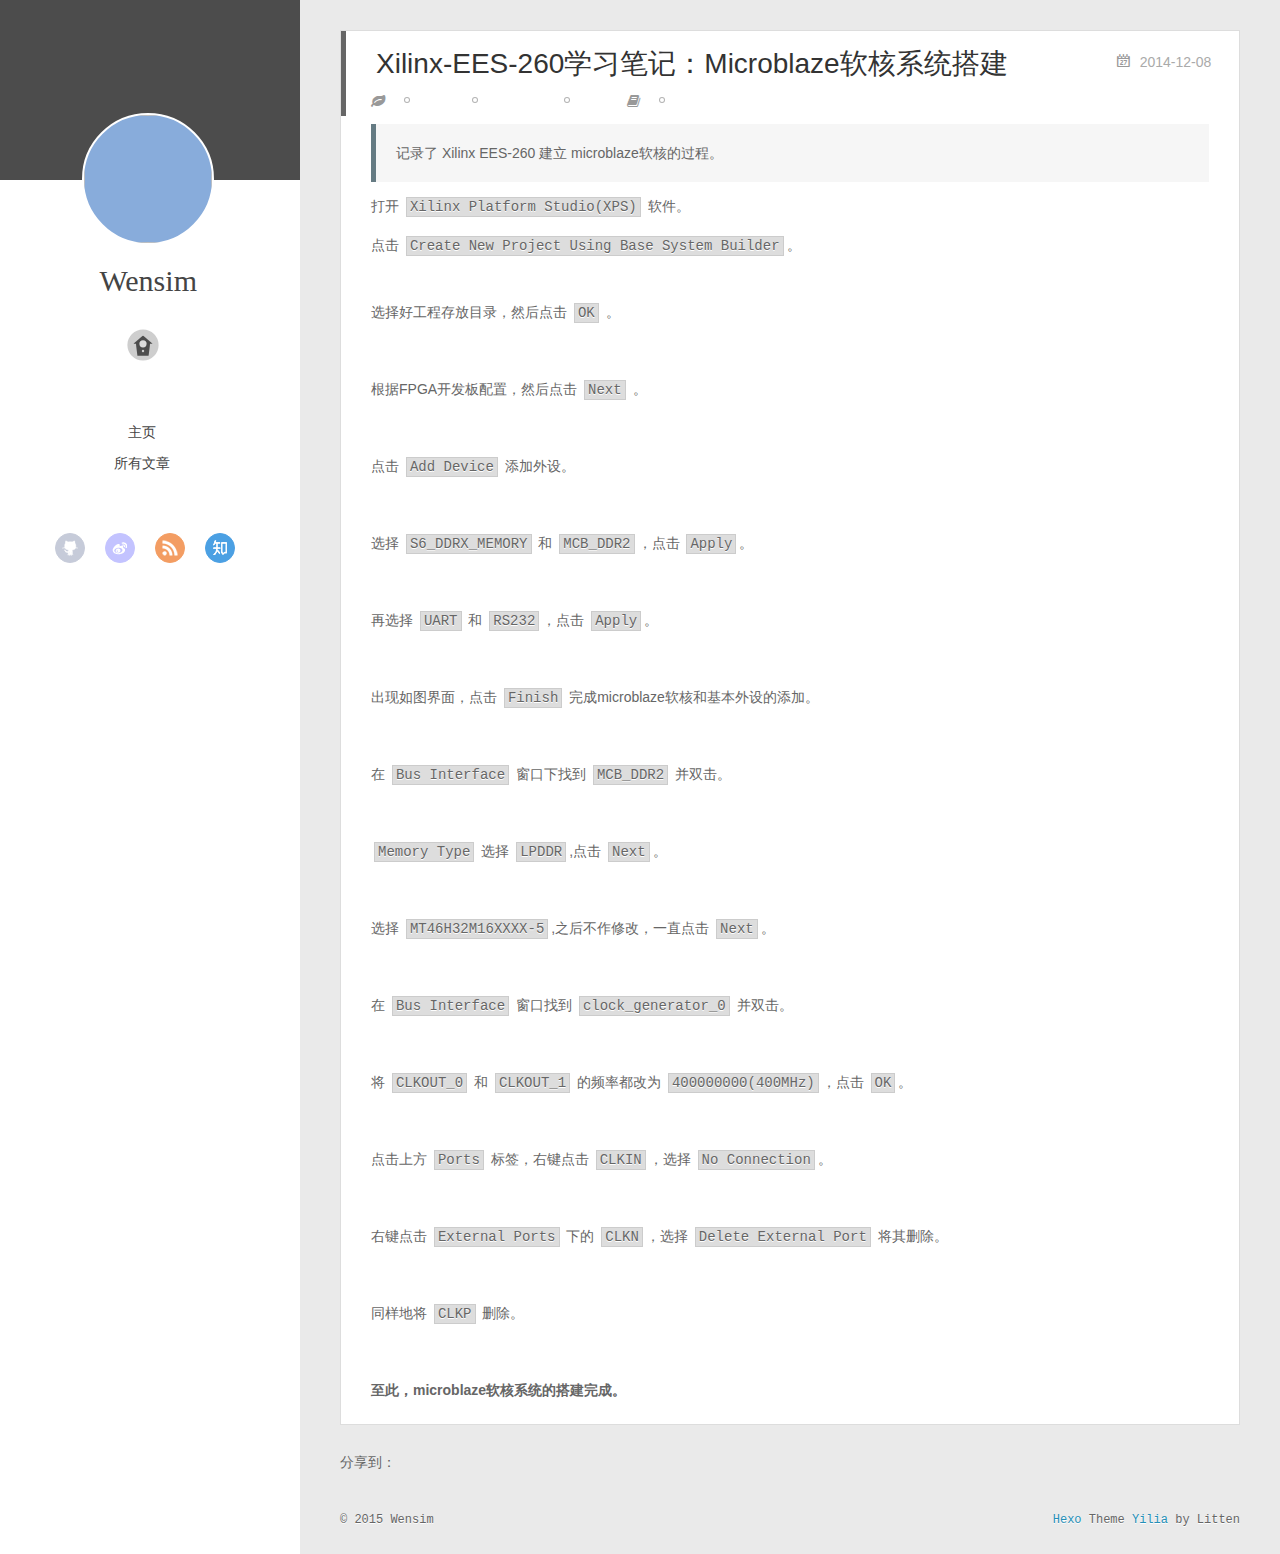
==== 2014/12/08/Xilinx-EES-260：Microblaze软核系统搭建/index.html @ bd40a98d "Site updated: 2015-03-11 18:01:20" ====
<!DOCTYPE html>
<html>
<head>
  <meta charset="utf-8">
  
  <title>Xilinx-EES-260学习笔记：Microblaze软核系统搭建 | Wensim&#39;s Blog</title>
  <meta name="viewport" content="width=device-width, initial-scale=1, maximum-scale=1">
  <meta name="description" content="记录了 Xilinx EES-260 建立 microblaze软核的过程。

打开 Xilinx Platform Studio(XPS) 软件。
点击 Create New Project Using Base System Builder。">
<meta property="og:type" content="article">
<meta property="og:title" content="Xilinx-EES-260学习笔记：Microblaze软核系统搭建">
<meta property="og:url" content="http://yoursite.com/2014/12/08/Xilinx-EES-260：Microblaze软核系统搭建/index.html">
<meta property="og:site_name" content="Wensim's Blog">
<meta property="og:description" content="记录了 Xilinx EES-260 建立 microblaze软核的过程。

打开 Xilinx Platform Studio(XPS) 软件。
点击 Create New Project Using Base System Builder。">
<meta property="og:image" content="http://wensim.qiniudn.com/microblaze_setup_1.png">
<meta property="og:image" content="http://wensim.qiniudn.com/microblaze_setup_2.png">
<meta property="og:image" content="http://wensim.qiniudn.com/microblaze_setup_3.png">
<meta property="og:image" content="http://wensim.qiniudn.com/microblaze_setup_4.png">
<meta property="og:image" content="http://wensim.qiniudn.com/microblaze_setup_5.png">
<meta property="og:image" content="http://wensim.qiniudn.com/microblaze_setup_6.png">
<meta property="og:image" content="http://wensim.qiniudn.com/microblaze_setup_7.png">
<meta property="og:image" content="http://wensim.qiniudn.com/microblaze_setup_8.png">
<meta property="og:image" content="http://wensim.qiniudn.com/microblaze_setup_9.png">
<meta property="og:image" content="http://wensim.qiniudn.com/microblaze_setup_10.png">
<meta property="og:image" content="http://wensim.qiniudn.com/microblaze_setup_11.png">
<meta property="og:image" content="http://wensim.qiniudn.com/microblaze_setup_12.png">
<meta property="og:image" content="http://wensim.qiniudn.com/microblaze_setup_13.png">
<meta property="og:image" content="http://wensim.qiniudn.com/microblaze_setup_14.png">
<meta property="og:image" content="http://wensim.qiniudn.com/microblaze_setup_15.png">
<meta name="twitter:card" content="summary">
<meta name="twitter:title" content="Xilinx-EES-260学习笔记：Microblaze软核系统搭建">
<meta name="twitter:description" content="记录了 Xilinx EES-260 建立 microblaze软核的过程。

打开 Xilinx Platform Studio(XPS) 软件。
点击 Create New Project Using Base System Builder。">
  
    <link rel="alternative" href="/atom.xml" title="Wensim&#39;s Blog" type="application/atom+xml">
  
  
    <link rel="icon" href="/favicon.png">
  
  <link rel="stylesheet" href="/css/style.css" type="text/css">
  <script src="http://libs.baidu.com/jquery/1.9.0/jquery.js"></script>
</head>
<body>
  <div id="container">
    <div class="left-col">
    <div class="overlay"></div>
<div class="intrude-less">
	<header id="header" class="inner">
		<a href="/" class="profilepic">
			<img src="http://wensim.qiniudn.com/myavatar.jpg">
		</a>

		<hgroup>
		  <h1 class="header-author"><a href="/">Wensim</a></h1>
		</hgroup>

		

		
			<div class="switch-btn">
				<div class="icon">
					<div class="icon-ctn">
						<div class="icon-wrap icon-house" data-idx="0">
							<div class="birdhouse"></div>
							<div class="birdhouse_holes"></div>
						</div>
						<div class="icon-wrap icon-ribbon hide" data-idx="1">
							<div class="ribbon"></div>
						</div>
						
						<div class="icon-wrap icon-link hide" data-idx="2">
							<div class="loopback_l"></div>
							<div class="loopback_r"></div>
						</div>
						
						
						<div class="icon-wrap icon-me hide" data-idx="3">
							<div class="user"></div>
							<div class="shoulder"></div>
						</div>
						
					</div>
					
				</div>
				<div class="tips-box hide">
					<div class="tips-arrow"></div>
					<ul class="tips-inner">
						<li>菜单</li>
						<li>标签</li>
						
						<li>友情链接</li>
						
						
						<li>关于我</li>
						
					</ul>
				</div>
			</div>
		

		<div class="switch-area">
			<div class="switch-wrap">
				<section class="switch-part switch-part1">
					<nav class="header-menu">
						<ul>
						
							<li><a href="/">主页</a></li>
				        
							<li><a href="/archives">所有文章</a></li>
				        
						</ul>
					</nav>
					<nav class="header-nav">
						<div class="social">
							
								<a class="github" target="_blank" href="/#" title="github">github</a>
					        
								<a class="weibo" target="_blank" href="/#" title="weibo">weibo</a>
					        
								<a class="rss" target="_blank" href="/#" title="rss">rss</a>
					        
								<a class="zhihu" target="_blank" href="/#" title="zhihu">zhihu</a>
					        
						</div>
					</nav>
				</section>
				
				
				<section class="switch-part switch-part2">
					<div class="widget tagcloud" id="js-tagcloud">
						<a href="/tags/Xilinx/" style="font-size: NaNpx;">Xilinx</a><a href="/tags/microblaze/" style="font-size: NaNpx;">microblaze</a><a href="/tags/软核/" style="font-size: NaNpx;">软核</a>
					</div>
				</section>
				
				
				
				<section class="switch-part switch-part3">
					<div id="js-friends">
					
			          <a target="_blank" class="main-nav-link switch-friends-link" href="http://localhost:4000/">奥巴马的博客</a>
			        
			          <a target="_blank" class="main-nav-link switch-friends-link" href="http://localhost:4000/">卡卡的美丽传说</a>
			        
			          <a target="_blank" class="main-nav-link switch-friends-link" href="http://localhost:4000/">本泽马的博客</a>
			        
			          <a target="_blank" class="main-nav-link switch-friends-link" href="http://localhost:4000/">吉格斯的博客</a>
			        
			          <a target="_blank" class="main-nav-link switch-friends-link" href="http://localhost:4000/">习大大大不同</a>
			        
			          <a target="_blank" class="main-nav-link switch-friends-link" href="http://localhost:4000/">托蒂的博客</a>
			        
			        </div>
				</section>
				

				
				
				<section class="switch-part switch-part4">
				
					<div id="js-aboutme">我是谁，我从哪里来，我到哪里去？我就是我，是颜色不一样的吃货…</div>
				</section>
				
			</div>
		</div>
	</header>				
</div>
    </div>
    <div class="mid-col">
      <nav id="mobile-nav">
  	<div class="overlay">
  		<div class="slider-trigger"></div>
  		<h1 class="header-author js-mobile-header hide">Wensim</h1>
  	</div>
	<div class="intrude-less">
		<header id="header" class="inner">
			<div class="profilepic">
				<img src="http://wensim.qiniudn.com/myavatar.jpg">
				<hgroup>
				  <h1 class="header-author">Wensim</h1>
				</hgroup>
			</div>
			
			<nav class="header-menu">
				<ul>
				
					<li><a href="/">主页</a></li>
		        
					<li><a href="/archives">所有文章</a></li>
		        
		        <div class="clearfix"></div>
				</ul>
			</nav>
			<nav class="header-nav">
				<div class="social">
					
						<a class="github" target="_blank" href="/#" title="github">github</a>
			        
						<a class="weibo" target="_blank" href="/#" title="weibo">weibo</a>
			        
						<a class="rss" target="_blank" href="/#" title="rss">rss</a>
			        
						<a class="zhihu" target="_blank" href="/#" title="zhihu">zhihu</a>
			        
				</div>
			</nav>
		</header>				
	</div>
</nav>
      <div class="body-wrap"><article id="post-Xilinx-EES-260：Microblaze软核系统搭建" class="article article-type-post" itemscope itemprop="blogPost">
  
    <div class="article-meta">
      <a href="/2014/12/08/Xilinx-EES-260：Microblaze软核系统搭建/" class="article-date">
  	<time datetime="2014-12-08T10:17:49.000Z" itemprop="datePublished">2014-12-08</time>
</a>
    </div>
  
  <div class="article-inner">
    
      <input type="hidden" class="isFancy" />
    
    
      <header class="article-header">
        
  
    <h1 class="article-title" itemprop="name">
      Xilinx-EES-260学习笔记：Microblaze软核系统搭建
    </h1>
  

      </header>
      
      <div class="article-info">
        
	<div class="article-tag tagcloud">
		<ul class="article-tag-list"><li class="article-tag-list-item"><a class="article-tag-list-link" href="/tags/Xilinx/">Xilinx</a></li><li class="article-tag-list-item"><a class="article-tag-list-link" href="/tags/microblaze/">microblaze</a></li><li class="article-tag-list-item"><a class="article-tag-list-link" href="/tags/软核/">软核</a></li></ul>
	</div>

        
	<div class="article-category tagcloud">
	<a class="article-category-link" href="/categories/FPGA/">FPGA</a>
	</div>


        <div class="clearfix"></div>
      </div>
      
    
    <div class="article-entry" itemprop="articleBody">
      
        <blockquote>
<p>记录了 Xilinx EES-260 建立 microblaze软核的过程。</p>
</blockquote>
<p>打开 <code>Xilinx Platform Studio(XPS)</code> 软件。</p>
<p>点击 <code>Create New Project Using Base System Builder</code>。<a id="more"></a><br><img src="http://wensim.qiniudn.com/microblaze_setup_1.png" alt=""></p>
<p>选择好工程存放目录，然后点击 <code>OK</code> 。</p>
<p><img src="http://wensim.qiniudn.com/microblaze_setup_2.png" alt=""></p>
<p>根据FPGA开发板配置，然后点击 <code>Next</code> 。</p>
<p><img src="http://wensim.qiniudn.com/microblaze_setup_3.png" alt=""></p>
<p>点击 <code>Add Device</code> 添加外设。</p>
<p><img src="http://wensim.qiniudn.com/microblaze_setup_4.png" alt=""></p>
<p>选择 <code>S6_DDRX_MEMORY</code> 和 <code>MCB_DDR2</code>，点击 <code>Apply</code>。</p>
<p><img src="http://wensim.qiniudn.com/microblaze_setup_5.png" alt=""></p>
<p>再选择 <code>UART</code> 和 <code>RS232</code>，点击 <code>Apply</code>。</p>
<p><img src="http://wensim.qiniudn.com/microblaze_setup_6.png" alt=""></p>
<p>出现如图界面，点击 <code>Finish</code> 完成microblaze软核和基本外设的添加。</p>
<p><img src="http://wensim.qiniudn.com/microblaze_setup_7.png" alt=""></p>
<p>在 <code>Bus Interface</code> 窗口下找到 <code>MCB_DDR2</code> 并双击。</p>
<p><img src="http://wensim.qiniudn.com/microblaze_setup_8.png" alt=""></p>
<p><code>Memory Type</code> 选择 <code>LPDDR</code>,点击 <code>Next</code>。</p>
<p><img src="http://wensim.qiniudn.com/microblaze_setup_9.png" alt=""></p>
<p>选择 <code>MT46H32M16XXXX-5</code>,之后不作修改，一直点击 <code>Next</code>。</p>
<p><img src="http://wensim.qiniudn.com/microblaze_setup_10.png" alt=""></p>
<p>在 <code>Bus Interface</code> 窗口找到 <code>clock_generator_0</code> 并双击。</p>
<p><img src="http://wensim.qiniudn.com/microblaze_setup_11.png" alt=""></p>
<p>将 <code>CLKOUT_0</code> 和 <code>CLKOUT_1</code> 的频率都改为 <code>400000000(400MHz)</code>，点击 <code>OK</code>。</p>
<p><img src="http://wensim.qiniudn.com/microblaze_setup_12.png" alt=""></p>
<p>点击上方 <code>Ports</code> 标签，右键点击 <code>CLKIN</code>，选择 <code>No Connection</code>。</p>
<p><img src="http://wensim.qiniudn.com/microblaze_setup_13.png" alt=""></p>
<p>右键点击 <code>External Ports</code> 下的 <code>CLKN</code>，选择 <code>Delete External Port</code> 将其删除。</p>
<p><img src="http://wensim.qiniudn.com/microblaze_setup_14.png" alt=""></p>
<p>同样地将 <code>CLKP</code> 删除。</p>
<p><img src="http://wensim.qiniudn.com/microblaze_setup_15.png" alt=""></p>
<p><strong>至此，microblaze软核系统的搭建完成。</strong></p>

        
      
    </div>
    
  </div>
  
    
  
</article>


<div class="share">
	<!-- JiaThis Button BEGIN -->
	<div class="jiathis_style">
		<span class="jiathis_txt">分享到：</span>
		<a class="jiathis_button_tsina"></a>
		<a class="jiathis_button_cqq"></a>
		<a class="jiathis_button_douban"></a>
		<a class="jiathis_button_weixin"></a>
		<a class="jiathis_button_tumblr"></a>
		<a href="http://www.jiathis.com/share" class="jiathis jiathis_txt jtico jtico_jiathis" target="_blank"></a>
	</div>
	<script type="text/javascript" src="http://v3.jiathis.com/code/jia.js?uid=1405949716054953" charset="utf-8"></script>
	<!-- JiaThis Button END -->
</div>



<div class="duoshuo">
	<!-- 多说评论框 start -->
	<div class="ds-thread" data-thread-key="Xilinx-EES-260：Microblaze软核系统搭建" data-title="Xilinx-EES-260学习笔记：Microblaze软核系统搭建" data-url="http://yoursite.com/2014/12/08/Xilinx-EES-260：Microblaze软核系统搭建/"></div>
	<!-- 多说评论框 end -->
	<!-- 多说公共JS代码 start (一个网页只需插入一次) -->
	<script type="text/javascript">
	var duoshuoQuery = {short_name:"true"};
	(function() {
		var ds = document.createElement('script');
		ds.type = 'text/javascript';ds.async = true;
		ds.src = (document.location.protocol == 'https:' ? 'https:' : 'http:') + '//static.duoshuo.com/embed.js';
		ds.charset = 'UTF-8';
		(document.getElementsByTagName('head')[0] 
		 || document.getElementsByTagName('body')[0]).appendChild(ds);
	})();
	</script>
	<!-- 多说公共JS代码 end -->
</div>



</div>
      <footer id="footer">
  <div class="outer">
    <div id="footer-info">
    	<div class="footer-left">
    		&copy; 2015 Wensim
    	</div>
      	<div class="footer-right">
      		<a href="http://hexo.io/" target="_blank">Hexo</a>  Theme <a href="https://github.com/litten/hexo-theme-yilia" target="_blank">Yilia</a> by Litten
      	</div>
    </div>
  </div>
</footer>
    </div>
    
  <link rel="stylesheet" href="/fancybox/jquery.fancybox.css" type="text/css">
  <script src="/fancybox/jquery.fancybox.pack.js" type="text/javascript"></script>


<script src="/js/mobile.js" type="text/javascript"></script>
<script src="/js/main.js" type="text/javascript"></script>





<! -- mathjax config similar to math.stackexchange -->

<script type="text/x-mathjax-config">
MathJax.Hub.Config({
    tex2jax: {
        inlineMath: [ ['$','$'], ["\\(","\\)"]  ],
        processEscapes: true,
        skipTags: ['script', 'noscript', 'style', 'textarea', 'pre', 'code']
    }
});

MathJax.Hub.Queue(function() {
    var all = MathJax.Hub.getAllJax(), i;
    for(i=0; i < all.length; i += 1) {
        all[i].SourceElement().parentNode.className += ' has-jax';                 
    }       
});
</script>

<script type="text/javascript" src="http://cdn.mathjax.org/mathjax/latest/MathJax.js?config=TeX-AMS-MML_HTMLorMML">
</script>



  </div>
</body>
</html>
---- css/style.css ----
body {
  width: 100%;
}
body:before,
body:after {
  content: "";
  display: table;
}
body:after {
  clear: both;
}
@font-face {
  font-family: 'FontAwesome';
  src: url("fonts/fontawesome-webfont.eot");
  src: url("fonts/fontawesome-webfont.eot?#iefix") format("embedded-opentype"), url("fonts/fontawesome-webfont.woff") format("woff"), url("fonts/fontawesome-webfont.ttf") format("truetype"), url("fonts/fontawesome-webfont.svgz#FontAwesomeRegular") format("svg"), url("fonts/fontawesome-webfont.svg#FontAwesomeRegular") format("svg");
  font-weight: normal;
  font-style: normal;
}
html,
body,
div,
span,
applet,
object,
iframe,
h1,
h2,
h3,
h4,
h5,
h6,
p,
blockquote,
pre,
a,
abbr,
acronym,
address,
big,
cite,
code,
del,
dfn,
em,
img,
ins,
kbd,
q,
s,
samp,
small,
strike,
strong,
sub,
sup,
tt,
var,
dl,
dt,
dd,
ol,
ul,
li,
fieldset,
form,
label,
legend,
table,
caption,
tbody,
tfoot,
thead,
tr,
th,
td {
  margin: 0;
  padding: 0;
  border: 0;
  outline: 0;
  font-weight: inherit;
  font-style: inherit;
  font-family: inherit;
  font-size: 100%;
  vertical-align: baseline;
}
body {
  line-height: 1;
  color: #000;
  background: #fff;
}
ol,
ul {
  list-style: none;
}
table {
  border-collapse: separate;
  border-spacing: 0;
  vertical-align: middle;
}
caption,
th,
td {
  text-align: left;
  font-weight: normal;
  vertical-align: middle;
}
a img {
  border: none;
}
ol {
  list-style: decimal;
  padding-left: 20px;
}
ul {
  list-style: none;
}
input,
button {
  margin: 0;
  padding: 0;
}
input::-moz-focus-inner,
button::-moz-focus-inner {
  border: 0;
  padding: 0;
}
@font-face {
  font-family: FontAwesome;
  font-style: normal;
  font-weight: normal;
  src: url("fonts/fontawesome-webfont.eot?v=#4.0.3");
  src: url("fonts/fontawesome-webfont.eot?#iefix&v=#4.0.3") format("embedded-opentype"), url("fonts/fontawesome-webfont.woff?v=#4.0.3") format("woff"), url("fonts/fontawesome-webfont.ttf?v=#4.0.3") format("truetype"), url("fonts/fontawesome-webfont.svg#fontawesomeregular?v=#4.0.3") format("svg");
}
html,
body,
#container {
  height: 100%;
}
body {
  font-family: "HelveticaNeue-Light", "Helvetica Neue Light", "Helvetica Neue", Helvetica, Arial, sans-serif;
  font-weight: 300;
  font-size: 14px;
  background: #fff;
  color: #666;
}
h1,
h2,
h3 {
  display: block;
}
h1 {
  font-size: 1.5em;
}
h2 {
  font-size: 1.3em;
}
h3 {
  font-size: 1.1em;
}
h4,
h5,
h6 {
  font-size: 1em;
}
a {
  text-decoration: none;
  outline-width: 0;
  color: #258fb8;
  outline: none;
}
.alignleft {
  float: left;
}
.alignright {
  float: right;
}
.clearfix {
  *zoom: 1;
}
.clearfix:after {
  content: "";
  display: table;
  clear: both;
}
.inner {
  width: 1000px;
  margin: 0 auto;
}
.hide {
  display: none;
}
@media screen and (max-width: 1040px) {
  .inner {
    width: 100%;
  }
}
#container {
  position: relative;
  min-height: 100%;
}
#container #mobile-nav {
  display: none;
}
#container #mobile-nav .overlay {
  height: 110px;
  position: absolute;
  width: 100%;
  background: #4d4d4d;
}
#container #mobile-nav .overlay.fixed {
  position: fixed;
  height: 42px;
  z-index: 99;
}
#container #mobile-nav #header {
  padding: 10px 0 0 0;
}
#container #mobile-nav #header .profilepic {
  display: block;
  position: relative;
  z-index: 100;
}
#container #mobile-nav #header .header-menu {
  height: auto;
  margin: 10px;
}
#container #mobile-nav #header .header-menu ul {
  text-align: center;
  cursor: default;
}
#container #mobile-nav #header .header-menu li {
  display: inline-block;
  margin: 3px;
}
#container .left-col {
  background: #fff;
  width: 300px;
  position: fixed;
  opacity: 1;
  -webkit-transition: all 0.2s ease-in;
  -moz-transition: all 0.2s ease-in;
  -ms-transition: all 0.2s ease-in;
  transition: all 0.2s ease-in;
  height: 100%;
}
#container .left-col .overlay {
  width: 100%;
  height: 180px;
  background-color: #000;
  position: absolute;
  opacity: 0.7;
}
#container .left-col .intrude-less {
  width: 76%;
  top: 67px;
  position: absolute;
}
#container .mid-col {
  position: absolute;
  right: 0;
  min-height: 100%;
  background: #eaeaea;
  left: 300px;
  width: auto;
}
@media screen and (max-width: 800px) {
  #container .left-col {
    display: none;
  }
  #container .mid-col {
    left: 0;
  }
  #container #header .header-nav {
    position: relative;
  }
  #container .header-author.fixed {
    position: fixed;
    top: -13px;
    width: 100%;
    color: #ddd;
  }
  #container .overlay .slider-trigger {
    position: absolute;
    z-index: 101;
    bottom: 0;
    left: 0;
    width: 42px;
    height: 42px;
  }
  #container .overlay .slider-trigger:hover {
    background: #444;
  }
  #container .overlay .slider-trigger:before {
    color: #ddd;
    content: "\f00b";
    font: 16px FontAwesome;
    width: 16px;
    height: 16px;
    margin-left: 9px;
    margin-top: 14px;
    display: block;
  }
  #container .article-header {
    border-left: none;
    padding: 0;
    border-bottom: 1px dotted #ddd;
  }
  #container .article-header h1 {
    margin-bottom: 10px;
  }
  #container .header-subtitle {
    padding: 0 24px;
  }
  #container .article-info {
    margin: 10px 0 0px 0;
    padding-bottom: 1px;
  }
  #container .article-more-link a {
    float: right;
  }
  #container .article {
    padding: 10px;
    margin: 10px;
  }
  #container .article .article-entry {
    padding-left: 0;
    padding-right: 0;
    padding-top: 10px;
  }
  #container .article .article-title {
    font-size: 18px;
    max-width: 185px;
    display: block;
    margin: 0;
  }
  #container .article .article-meta {
    width: auto;
    height: 30px;
    margin-top: -5px;
    position: ralative;
  }
  #container .article .article-meta .article-date {
    font-size: 12px;
    -webkit-border-radius: 0;
    border-radius: 0;
    color: #666;
    background: none;
    height: auto;
    padding: 0;
    margin: 0;
    width: 100%;
    text-align: left;
    margin-left: 10px;
  }
  #container .article .article-meta .article-date time {
    width: auto;
    float: right;
    margin-right: 10px;
  }
  #container .article .article-meta .article-tag-list {
    margin-top: 7px;
    position: absolute;
    right: 10px;
    top: 0;
  }
  #container .article .article-meta .article-tag-list:before {
    float: left;
    margin-top: 1px;
    left: 0;
  }
  #container .article .article-meta .article-tag-list .article-tag-list-item {
    float: left;
    padding-left: 0;
    width: auto;
    max-width: 83px;
  }
  #container .article .article-meta .article-category {
    margin-top: 7px;
    position: absolute;
    right: 10px;
    top: -30px;
  }
  #container .article .article-meta .article-category:before {
    float: left;
    margin-top: 1px;
    left: 15px;
  }
  #container .article .article-meta .article-category .article-category-link {
    max-width: 83px;
    width: auto;
    padding-left: 10px;
  }
  #container .article .article-nav-link-wrap {
    margin: 5px 0;
  }
  #container .article .article-nav-link-wrap strong {
    float: left;
    margin-right: 5px;
  }
  #container .article #article-nav-older {
    float: none;
    display: block;
  }
  #container .share {
    padding: 3px 10px;
  }
  #container .duoshuo {
    padding: 0 13px;
  }
  #container #disqus_thread {
    padding: 0 13px;
  }
  #container #mobile-nav {
    display: block;
  }
  #container #page-nav .extend {
    opacity: 1;
  }
  #container .instagram .open-ins {
    left: 2px;
    top: -30px;
    color: #aaa;
  }
  #container .info-on-right {
    float: initial;
  }
  #container .archives-wrap {
    margin: 10px 10px 0px;
    padding: 10px;
  }
  #container .archives-wrap .archive-article-title {
    font-size: 14px;
  }
  #container .archives-wrap .archive-year-wrap {
    position: relative;
    padding: 0 0 0 0;
  }
  #container .archives-wrap .archive-year-wrap a {
    padding: 0 0 0 0;
  }
  #container .archives-wrap .article-meta .archive-article-date {
    font-size: 12px;
    margin-right: 10px;
    margin-top: -5px;
  }
  #container .archives-wrap .article-meta .article-tag-list-link {
    font-size: 12px;
  }
  #container .archives .archive-article {
    margin-left: 0;
  }
  #container #footer {
    margin: 10px;
  }
}
.header-author {
  text-align: center;
  margin: 0.67em 0;
  font-family: Roboto, "Roboto", serif;
  font-size: 30px;
  -webkit-transition: 0.3s;
  -moz-transition: 0.3s;
  -ms-transition: 0.3s;
  transition: 0.3s;
}
#header {
  width: 100%;
  padding: 20% 0% 0% 15%;
}
#header a {
  font-family: Roboto, "Roboto", serif;
  color: #444;
}
#header a:hover {
  color: #666;
}
#header .profilepic {
  text-align: center;
  display: block;
}
#header .profilepic img {
  -webkit-border-radius: 300px;
  border-radius: 300px;
  width: 128px;
  height: 128px;
  border: 2px solid #fff;
  background: #88acdb;
}
#header .header-subtitle {
  text-align: center;
  color: #999;
  line-height: 25px;
  overflow: hidden;
  text-overflow: ellipsis;
  display: -webkit-box;
  -webkit-line-clamp: 2;
  -webkit-box-orient: vertical;
}
#header .header-menu {
  font-weight: 300;
  line-height: 31px;
  cursor: pointer;
  text-transform: uppercase;
  float: none;
  height: 150px;
  margin-left: -12px;
  text-align: center;
  display: -webkit-box;
  -webkit-box-orient: horizontal;
  -webkit-box-pack: center;
  -webkit-box-align: center;
}
#header .header-menu li {
  cursor: default;
}
#header .header-menu li a {
  min-width: 300px;
}
#header .switch-area {
  position: relative;
  width: 100%;
  overflow: hidden;
  min-height: 500px;
}
#header .switch-area .switch-wrap {
  -webkit-transition: -webkit-transform 0.3s ease-in;
  -moz-transition: -moz-transform 0.3s ease-in;
  -ms-transition: -ms-transform 0.3s ease-in;
  transition: transform 0.3s ease-in;
  position: relative;
}
#header .turn-left {
  -webkit-transform: translate(-100%, 0);
  -moz-transform: translate(-100%, 0);
  -ms-transform: translate(-100%, 0);
  transform: translate(-100%, 0);
}
#header .header-nav {
  width: 100%;
  position: absolute;
  -webkit-transition: -webkit-transform 0.3s ease-in;
  -moz-transition: -moz-transform 0.3s ease-in;
  -ms-transition: -ms-transform 0.3s ease-in;
  transition: transform 0.3s ease-in;
}
#header .header-nav .social {
  margin-right: 15px;
  margin-top: 10px;
  text-align: center;
}
#header .header-nav .social a {
  -webkit-border-radius: 50%;
  border-radius: 50%;
  display: -moz-inline-stack;
  display: inline-block;
  vertical-align: middle;
  *vertical-align: auto;
  zoom: 1;
  *display: inline;
  text-indent: -9999px;
  margin: 0 8px 15px 8px;
  opacity: 0.7;
  width: 28px;
  height: 28px;
  -webkit-transition: 0.3s;
  -moz-transition: 0.3s;
  -ms-transition: 0.3s;
  transition: 0.3s;
}
#header .header-nav .social a:hover {
  opacity: 1;
}
#header .header-nav .social a:last-of-type {
  margin-right: 0;
}
#header .header-nav .social a.weibo {
  background: url("/img/weibo.png") center no-repeat #aaf;
  border: 1px solid #aaf;
}
#header .header-nav .social a.weibo:hover {
  border: 1px solid #aaf;
}
#header .header-nav .social a.rss {
  background: url("/img/rss.png") center no-repeat #ef7522;
  border: 1px solid #ef7522;
}
#header .header-nav .social a.rss:hover {
  border: 1px solid #cf5d0f;
}
#header .header-nav .social a.github {
  background: url("/img/github.png") center no-repeat #afb6ca;
  border: 1px solid #afb6ca;
}
#header .header-nav .social a.github:hover {
  border: 1px solid #909ab6;
}
#header .header-nav .social a.facebook {
  background: url("/img/facebook.png") center no-repeat #3b5998;
  border: 1px solid #3b5998;
}
#header .header-nav .social a.facebook:hover {
  border: 1px solid #2d4373;
}
#header .header-nav .social a.google {
  background: url("/img/google.png") center no-repeat #c83d20;
  border: 1px solid #c83d20;
}
#header .header-nav .social a.google:hover {
  border: 1px solid #9c3019;
}
#header .header-nav .social a.twitter {
  background: url("/img/twitter.png") center no-repeat #55cff8;
  border: 1px solid #55cff8;
}
#header .header-nav .social a.twitter:hover {
  border: 1px solid #24c1f6;
}
#header .header-nav .social a.linkedin {
  background: url("/img/linkedin.png") center no-repeat #005a87;
  border: 1px solid #005a87;
}
#header .header-nav .social a.linkedin:hover {
  border: 1px solid #006b98;
}
#header .header-nav .social a.zhihu {
  background: url("/img/zhihu.png") center no-repeat #0078d8;
  border: 1px solid #0078d8;
}
#header .header-nav .social a.zhihu:hover {
  border: 1px solid #0078d8;
}
#header .header-nav .social a.douban {
  background: url("/img/douban.png") center no-repeat #06c611;
  border: 1px solid #06c611;
}
#header .header-nav .social a.douban:hover {
  border: 1px solid #06c611;
}
#header .header-nav .social a.mail {
  background: url("/img/mail.png") center no-repeat #005a87;
  border: 1px solid #005a87;
}
#header .header-nav .social a.mail:hover {
  border: 1px solid #006b98;
}
#header .switch-part {
  width: 100%;
  position: absolute;
}
#header .switch-part1 {
  left: 0;
}
#header .switch-part2 {
  left: 100%;
  top: 20px;
  overlay-x: hidden;
  overflow-y: auto;
  max-height: 200px;
}
#header .switch-part3 {
  left: 200%;
  line-height: 30px;
}
#header .switch-part3 .switch-friends-link {
  margin-right: 9px;
  -webkit-border-radius: 3px;
  border-radius: 3px;
  padding: 5px;
}
#header .switch-part3 .switch-friends-link:hover {
  background: #88acdb;
  color: #fff;
}
#header .switch-part4 {
  left: 300%;
  text-align: left;
  line-height: 30px;
}
.duoshuo {
  padding: 0 40px;
}
#disqus_thread {
  padding: 0 40px;
}
.archives-wrap {
  position: relative;
  margin-left: 40px;
  margin-right: 40px;
  padding-right: 60px;
  border-bottom: 1px solid #eee;
  background: #fff;
}
.archives-wrap .archive-year-wrap {
  line-height: 35px;
  width: 200px;
  position: absolute;
  top: 13px;
  padding-top: 15px;
  font-size: 1.8em;
}
.archives-wrap .archive-year-wrap a {
  color: #666;
  font-weight: bold;
  padding-left: 48px;
}
.archives {
  position: relative;
}
.archives .archive-article {
  margin-left: 200px;
  padding: 20px 0;
  border-bottom: 1px solid #eee;
  border-top: 1px solid #fff;
  position: relative;
}
.archives .archive-article:first-child {
  border-top: none;
}
.archives .archive-article:last-child {
  border-bottom: none;
}
.archives .archive-article-title {
  font-size: 16px;
  color: #333;
  -webkit-transition: color 0.3s;
  -moz-transition: color 0.3s;
  -ms-transition: color 0.3s;
  transition: color 0.3s;
}
.archives .archive-article-title:hover {
  color: #657b83;
}
.archives .archive-article-title span {
  display: block;
  color: #a8a8a8;
  font-size: 12px;
  line-height: 14px;
  height: 7px;
  padding-left: 2px;
}
.archives .archive-article-title span:before {
  display: inline-block;
  content: "“";
  font-family: serif;
  font-size: 30px;
  float: left;
  margin: 4px 4px 0 -12px;
  color: #c8c8c8;
}
.archive-article-inner .archive-article-header {
  position: relative;
}
.archive-article-inner .article-meta {
  position: relative;
  float: right;
  margin-top: -10px;
  color: #555;
  background: none;
  text-align: right;
  width: auto;
}
.archive-article-inner .article-meta .article-date time {
  color: #aaa;
}
.archive-article-inner .article-meta .archive-article-date,
.archive-article-inner .article-meta .article-tag-list {
  margin-right: 30px;
  display: -moz-inline-stack;
  display: inline-block;
  vertical-align: middle;
  zoom: 1;
  color: #666;
  font-size: 14px;
}
.archive-article-inner .article-meta .archive-article-date {
  cursor: default;
  font-size: 12px;
  margin-bottom: 5px;
  margin-top: -10px;
}
.archive-article-inner .article-meta .archive-article-date time:before {
  content: "\f073";
  color: #999;
  position: relative;
  margin-right: 10px;
  font: 16px FontAwesome;
}
.archive-article-inner .article-meta .article-category:before {
  float: left;
  margin-top: 1px;
  left: 15px;
}
.archive-article-inner .article-meta .article-category .article-category-link {
  width: auto;
  max-width: 83px;
  padding-left: 10px;
}
.archive-article-inner .article-meta .article-tag-list {
  margin-top: 0px;
}
.archive-article-inner .article-meta .article-tag-list:before {
  left: 15px;
}
.archive-article-inner .article-meta .article-tag-list .article-tag-list-item {
  display: inline-block;
  width: auto;
  max-width: 83px;
  padding-left: 8px;
  font-size: 12px;
}
.article {
  margin: 30px 40px 30px 40px;
  position: relative;
  border: 1px solid #ddd;
  background: #fff;
}
.article img {
  max-width: 100%;
}
.article-index {
  margin-left: 200px;
  padding: 15px 0;
  margin-right: 75px;
}
.article-index .brief {
  display: block;
  color: #a8a8a8;
  font-size: 12px;
  line-height: 14px;
  height: 7px;
  padding-left: 2px;
}
.article-index .brief:before {
  display: inline-block;
  content: "“";
  font-family: serif;
  font-size: 30px;
  float: left;
  margin: 4px 4px 0 -12px;
  color: #c8c8c8;
}
.article-title {
  color: #080808;
  margin-left: 0px;
  font-weight: 300;
  line-height: 35px;
  margin-bottom: 20px;
  font-size: 28px;
  color: #333;
  -webkit-transition: color 0.3s;
  -moz-transition: color 0.3s;
  -o-transition: color 0.3s;
  -webkit-transition: color 0.3s;
  -moz-transition: color 0.3s;
  -ms-transition: color 0.3s;
  transition: color 0.3s;
}
.article-title:hover {
  color: #657b83;
}
.article-inner {
  position: relative;
  margin-bottom: 20px;
}
.article-header {
  border-left: 5px solid;
  padding: 15px 0px 15px 30px;
}
.article-info {
  margin: -30px 0 10px 30px;
}
.article-info.info-on-right {
  margin: 0;
  float: right;
}
.article-entry {
  line-height: 2;
  padding-right: 30px;
  padding-left: 30px;
}
.article-entry p {
  margin-top: 10px;
}
.article-entry p code,
.article-entry li code {
  padding: 1px 3px;
  margin: 0 3px;
  background: #ddd;
  border: 1px solid #ccc;
  font-family: Menlo, Monaco, "Andale Mono", "lucida console", "Courier New", monospace;
}
.article-entry blockquote {
  background: #ddd;
  border-left: 5px solid #ccc;
  padding: 15px 20px;
  margin-top: 10px;
  border-left: 5px solid #657b83;
  background: #f6f6f6;
}
.article-entry blockquote p {
  margin-top: 0;
}
.article-entry em {
  font-style: italic;
}
.article-entry ul {
  margin: 10px 0px;
}
.article-entry ul li:before {
  content: "";
  width: 6px;
  height: 6px;
  border: 1px solid #999;
  -webkit-border-radius: 10px;
  border-radius: 10px;
  background: #aaa;
  display: inline-block;
  margin-right: 10px;
}
.article-entry h2 {
  margin-top: 10px;
  font-weight: bold;
  color: #574c4c;
  border-bottom: 1px solid #ddd;
}
.article-entry h3 {
  margin-top: 5px;
  font-weight: bold;
  color: #574c4c;
  border-bottom: 1px solid #ddd;
}
.article-entry h4,
.article-entry h5,
.article-entry h6 {
  font-weight: bold;
  color: #574c4c;
}
.article-entry video {
  max-width: 100%;
}
.article-entry strong {
  font-weight: bold;
}
.article-entry .caption {
  display: block;
  font-size: 0.8em;
  color: #aaa;
}
.article-entry hr {
  height: 0;
  margin-top: 20px;
  margin-bottom: 20px;
  border-left: 0;
  border-right: 0;
  border-top: 1px solid #ddd;
  border-bottom: 1px solid #fff;
}
.article-entry pre {
  font-size: 1/0.9em;
  line-height: 1.5;
  margin-top: 10px;
  padding: 5px 15px;
  overflow-x: auto;
  background: #f6f6f6;
  color: #657b83;
  font-size: 10px;
  border: 1px solid #ccc;
  font-family: Menlo, Monaco, "Andale Mono", "lucida console", "Courier New", monospace;
}
.article-entry table {
  width: 100%;
  border: 1px solid #dedede;
  margin: 15px 0;
  border-collapse: collapse;
}
.article-entry table tr,
.article-entry table td {
  height: 35px;
}
.article-entry table thead tr {
  background: #f8f8f8;
}
.article-entry table tbody tr:hover {
  background: #efefef;
}
.article-entry table td,
.article-entry table th {
  border: 1px solid #dedede;
  padding: 0 10px;
}
.article-entry figure table {
  border: none;
  width: auto;
  margin: 0;
}
.article-entry figure table tbody tr:hover {
  background: none;
}
.article-meta {
  width: 150px;
  font-size: 14;
  text-align: right;
  position: absolute;
  right: 0;
  top: 23px;
  text-align: center;
  z-index: 1;
}
.article-meta time {
  color: #aaa;
}
.article-meta time:before {
  color: #999;
  content: "\f073";
  font: 17px FontAwesome;
  margin-right: 10px;
}
.article-more-link {
  text-align: right;
}
.article-more-link a {
  background: #4d4d4d;
  color: #fff;
  padding: 4px 8px;
  line-height: 16px;
  -webkit-border-radius: 2px;
  -moz-border-radius: 2px;
  -webkit-border-radius: 2px;
  border-radius: 2px;
  -webkit-transition: background 0.3s;
  -moz-transition: background 0.3s;
  -ms-transition: background 0.3s;
  transition: background 0.3s;
}
.article-more-link a:hover {
  background: #3c3c3c;
}
.article-more-link a.hidden {
  visibility: hidden;
}
#article-nav {
  margin: 80px 0 30px 0;
  padding-bottom: 10px;
}
#article-nav .article-nav-link-wrap {
  margin: 0px 30px 0px 30px;
  font-size: 14px;
  color: #333;
}
#article-nav .article-nav-link-wrap .article-nav-title {
  display: inline-block;
  font-size: 12px;
  color: #aaa;
  -webkit-transition: color 0.3s;
  -moz-transition: color 0.3s;
  -ms-transition: color 0.3s;
  transition: color 0.3s;
}
#article-nav .article-nav-link-wrap strong {
  background: #ddd;
  color: #fff;
  -webkit-border-radius: 100%;
  border-radius: 100%;
  width: 15px;
  height: 15px;
  display: inline-block;
  text-align: center;
  -webkit-transition: background 0.3s;
  -moz-transition: background 0.3s;
  -ms-transition: background 0.3s;
  transition: background 0.3s;
}
#article-nav .article-nav-link-wrap:hover strong {
  background: #4d4d4d;
}
#article-nav .article-nav-link-wrap:hover .article-nav-title {
  color: #4d4d4d;
}
#article-nav #article-nav-older {
  float: right;
}
.archives-wrap {
  position: relative;
  margin-left: 40px;
  margin-right: 40px;
  padding-right: 60px;
  border-bottom: 1px solid #eee;
  background: #fff;
}
.archives-wrap .archive-year-wrap {
  line-height: 35px;
  width: 200px;
  position: absolute;
  top: 13px;
  padding-top: 15px;
  font-size: 1.8em;
}
.archives-wrap .archive-year-wrap a {
  color: #666;
  font-weight: bold;
  padding-left: 48px;
}
.archives {
  position: relative;
}
.archives .archive-article {
  margin-left: 200px;
  padding: 20px 0;
  border-bottom: 1px solid #eee;
  border-top: 1px solid #fff;
  position: relative;
}
.archives .archive-article:first-child {
  border-top: none;
}
.archives .archive-article:last-child {
  border-bottom: none;
}
.archives .archive-article-title {
  font-size: 16px;
  color: #333;
  -webkit-transition: color 0.3s;
  -moz-transition: color 0.3s;
  -ms-transition: color 0.3s;
  transition: color 0.3s;
}
.archives .archive-article-title:hover {
  color: #657b83;
}
.archives .archive-article-title span {
  display: block;
  color: #a8a8a8;
  font-size: 12px;
  line-height: 14px;
  height: 7px;
  padding-left: 2px;
}
.archives .archive-article-title span:before {
  display: inline-block;
  content: "“";
  font-family: serif;
  font-size: 30px;
  float: left;
  margin: 4px 4px 0 -12px;
  color: #c8c8c8;
}
.archive-article-inner .archive-article-header {
  position: relative;
}
.archive-article-inner .article-meta {
  position: relative;
  float: right;
  margin-top: -10px;
  color: #555;
  background: none;
  text-align: right;
  width: auto;
}
.archive-article-inner .article-meta .article-date time {
  color: #aaa;
}
.archive-article-inner .article-meta .archive-article-date,
.archive-article-inner .article-meta .article-tag-list {
  margin-right: 30px;
  display: -moz-inline-stack;
  display: inline-block;
  vertical-align: middle;
  zoom: 1;
  color: #666;
  font-size: 14px;
}
.archive-article-inner .article-meta .archive-article-date {
  cursor: default;
  font-size: 12px;
  margin-bottom: 5px;
  margin-top: -10px;
}
.archive-article-inner .article-meta .archive-article-date time:before {
  content: "\f073";
  color: #999;
  position: relative;
  margin-right: 10px;
  font: 16px FontAwesome;
}
.archive-article-inner .article-meta .article-category:before {
  float: left;
  margin-top: 1px;
  left: 15px;
}
.archive-article-inner .article-meta .article-category .article-category-link {
  width: auto;
  max-width: 83px;
  padding-left: 10px;
}
.archive-article-inner .article-meta .article-tag-list {
  margin-top: 0px;
}
.archive-article-inner .article-meta .article-tag-list:before {
  left: 15px;
}
.archive-article-inner .article-meta .article-tag-list .article-tag-list-item {
  display: inline-block;
  width: auto;
  max-width: 83px;
  padding-left: 8px;
  font-size: 12px;
}
.article-entry pre,
.article-entry .highlight {
  background: #272822;
  margin: 0 0;
  padding: 15px 20px;
  overflow: auto;
  color: #fff;
  line-height: 22.400000000000002px;
}
.article-entry .highlight .gutter pre,
.article-entry .gist .gist-file .gist-data .line-numbers {
  color: #666;
  font-size: 0.85em;
}
.article-entry pre,
.article-entry code {
  font-family: "Source Code Pro", Consolas, Monaco, Menlo, Consolas, monospace;
}
.article-entry code {
  background: #eee;
  text-shadow: 0 1px #fff;
  padding: 0 0.3em;
}
.article-entry pre code {
  background: none;
  text-shadow: none;
  padding: 0;
}
.article-entry .highlight pre {
  border: none;
  margin: 0;
  padding: 0;
}
.article-entry .highlight table {
  margin: 0;
  width: auto;
}
.article-entry .highlight td {
  border: none;
  padding: 0;
}
.article-entry .highlight figcaption {
  font-size: 0.85em;
  color: #a6e22e;
  line-height: 1em;
  margin-bottom: 1em;
}
.article-entry .highlight figcaption:before,
.article-entry .highlight figcaption:after {
  content: "";
  display: table;
}
.article-entry .highlight figcaption:after {
  clear: both;
}
.article-entry .highlight figcaption a {
  float: right;
}
.article-entry .highlight .gutter pre {
  text-align: right;
  padding-right: 20px;
}
.article-entry .highlight .line {
  font-size: 14px;
  height: 22.400000000000002px;
}
.article-entry .gist {
  margin: 0 -20px;
  border-style: solid;
  border-color: #ddd;
  border-width: 1px 0;
  background: #272822;
  padding: 15px 20px 15px 0;
}
.article-entry .gist .gist-file {
  border: none;
  font-family: "Source Code Pro", Consolas, Monaco, Menlo, Consolas, monospace;
  margin: 0;
}
.article-entry .gist .gist-file .gist-data {
  background: none;
  border: none;
}
.article-entry .gist .gist-file .gist-data .line-numbers {
  background: none;
  border: none;
  padding: 0 20px 0 0;
}
.article-entry .gist .gist-file .gist-data .line-data {
  padding: 0 !important;
}
.article-entry .gist .gist-file .highlight {
  margin: 0;
  padding: 0;
  border: none;
}
.article-entry .gist .gist-file .gist-meta {
  background: #272822;
  color: #a6e22e;
  font: 0.85em "Helvetica Neue", Helvetica, Arial, sans-serif;
  text-shadow: 0 0;
  padding: 0;
  margin-top: 1em;
  margin-left: 20px;
}
.article-entry .gist .gist-file .gist-meta a {
  color: #258fb8;
  font-weight: normal;
}
.article-entry .gist .gist-file .gist-meta a:hover {
  text-decoration: underline;
}
pre .comment {
  color: #666;
}
pre .title {
  color: #a6e22e;
}
pre .variable,
pre .attribute,
pre .tag,
pre .regexp,
pre .ruby .constant,
pre .xml .tag .title,
pre .xml .pi,
pre .xml .doctype,
pre .html .doctype,
pre .css .id,
pre .css .class,
pre .css .pseudo {
  color: #f2777a;
}
pre .number,
pre .preprocessor,
pre .built_in,
pre .literal,
pre .params,
pre .constant {
  color: #66d9ef;
}
pre .class,
pre .ruby .class .title,
pre .css .rules .attribute {
  color: #e6db74;
}
pre .string,
pre .value,
pre .inheritance,
pre .header,
pre .ruby .symbol,
pre .xml .cdata {
  color: #e6db74;
}
pre .css .hexcolor {
  color: #6cc;
}
pre .function,
pre .python .decorator,
pre .python .title,
pre .ruby .function .title,
pre .ruby .title .keyword,
pre .perl .sub,
pre .javascript .title,
pre .coffeescript .title {
  color: #69c;
}
pre .keyword,
pre .javascript .function {
  color: #f92672;
}
#footer {
  font-size: 12px;
  font-family: Menlo, Monaco, "Andale Mono", "lucida console", "Courier New", monospace;
  text-shadow: 0 1px #fff;
  margin: 10px 40px 10px 40px;
  padding-bottom: 30px;
  text-align: center;
}
.footer-left {
  float: left;
}
.footer-right {
  float: right;
}
.share {
  padding: 0px 75px 30px 40px;
  margin-bottom: 15px;
}
.back_home {
  float: right;
}
.back_home a {
  font-weight: bold;
  margin-left: 10px;
}
.back_home a:hover {
  color: #6e6e6e;
}
#page-nav {
  text-align: center;
}
#page-nav .page-number {
  width: 20px;
  height: 20px;
  background: #4d4d4d;
  -webkit-border-radius: 50%;
  -moz-border-radius: 50%;
  -webkit-border-radius: 50%;
  border-radius: 50%;
  display: inline-block;
  color: #fff;
  line-height: 20px;
  margin: 0 3px 30px;
}
#page-nav .page-number:hover {
  background: #5e5e5e;
}
#page-nav .current {
  background: #88acdb;
  cursor: default;
}
#page-nav .current:hover {
  background: #88acdb;
}
#page-nav .extend {
  color: #4d4d4d;
  margin: 0 27px;
  opacity: 0;
}
#page-nav .extend:hover {
  color: #5e5e5e;
}
#page-nav:hover .extend {
  opacity: 1;
}
#post-instagram {
  padding: 30px 40px 30px 40px;
}
#post-instagram .article-entry {
  padding-right: 0;
}
.instagram {
  position: relative;
  min-height: 500px;
}
.instagram .open-ins {
  display: block;
  padding: 10px 0;
  position: absolute;
  right: 28px;
  top: -75px;
  color: #333;
}
.instagram .open-ins:hover {
  color: #657b83;
}
.instagram .year {
  display: inline;
}
.instagram .album h1 em {
  font-style: normal;
  font-size: 14px;
  margin-left: 10px;
}
.instagram .album ul {
  min-height: 149px;
  padding-top: 17px;
  border-bottom: 1px solid #ddd;
  list-style: none;
}
.instagram .album li {
  position: relative;
  display: inline-block;
  min-width: 157px;
  margin: 0;
}
.instagram .album li:before {
  display: none;
}
.instagram .album div.img-box {
  position: relative;
  margin: 0 20px 10px;
  -webkit-box-shadow: 0 1px 0 rgba(255,255,255,0.4), 0 1px 0 1px rgba(255,255,255,0.1);
  -moz-box-shadow: 0 1px 0 rgba(255,255,255,0.4), 0 1px 0 1px rgba(255,255,255,0.1);
  -webkit-box-shadow: 0 1px 0 rgba(255,255,255,0.4), 0 1px 0 1px rgba(255,255,255,0.1);
  box-shadow: 0 1px 0 rgba(255,255,255,0.4), 0 1px 0 1px rgba(255,255,255,0.1);
}
.instagram .album div.img-box .img-bg {
  position: absolute;
  top: 0;
  left: 0;
  bottom: 0px;
  width: 100%;
  margin: -5px;
  padding: 5px;
  background: rgba(204,204,204,0.8);
  -webkit-box-shadow: 0 0 0 1px rgba(0,0,0,0.04), 0 1px 5px rgba(0,0,0,0.1);
  -moz-box-shadow: 0 0 0 1px rgba(0,0,0,0.04), 0 1px 5px rgba(0,0,0,0.1);
  -webkit-box-shadow: 0 0 0 1px rgba(0,0,0,0.04), 0 1px 5px rgba(0,0,0,0.1);
  box-shadow: 0 0 0 1px rgba(0,0,0,0.04), 0 1px 5px rgba(0,0,0,0.1);
  -webkit-transition: all 0.15s ease-out 0.1s;
  -moz-transition: all 0.15s ease-out 0.1s;
  -o-transition: all 0.15s ease-out 0.1s;
  -webkit-transition: all 0.15s ease-out 0.1s;
  -moz-transition: all 0.15s ease-out 0.1s;
  -ms-transition: all 0.15s ease-out 0.1s;
  transition: all 0.15s ease-out 0.1s;
  opacity: 0.2;
  cursor: pointer;
  display: block;
}
.instagram .album div.img-box .img-bg:hover {
  opacity: 0;
}
.instagram .album div.img-box img {
  width: 100%;
  height: auto;
  display: block;
}
@media screen and (max-width: 600px) {
  .instagram .album ul {
    margin-left: 0;
    padding: 0;
    text-align: center;
  }
  .instagram .album li {
    max-width: 300px;
  }
  .instagram .album div.img-box {
    margin: 0;
  }
}
.switch-btn {
  margin-left: 74px;
  margin-top: 23px;
  position: relative;
  width: 70px;
  text-align: center;
}
.switch-btn .tips-box {
  position: relative;
}
.switch-btn .tips-box .tips-arrow {
  width: 0;
  height: 0;
  border-left: 5px solid transparent;
  border-right: 5px solid transparent;
  border-bottom: 6px solid #000;
  opacity: 0.8;
  position: absolute;
  top: -6px;
  left: 30px;
}
.switch-btn .tips-box .tips-inner {
  padding: 5px 8px 4px 8px;
  background-color: #000;
  color: #fff;
  width: 80px;
  text-align: center;
  -webkit-border-radius: 3px;
  border-radius: 3px;
  opacity: 0.8;
  position: absolute;
  z-index: 99;
  left: -13px;
}
.switch-btn .tips-box .tips-inner li {
  padding: 4px 0;
  cursor: pointer;
  font-size: 13px;
  color: #ddd;
}
.switch-btn .tips-box .tips-inner li:hover {
  background: #111;
}
.switch-btn .icon {
  height: 32px;
  width: 32px;
  background: #cecece;
  -webkit-border-radius: 100px;
  border-radius: 100px;
  position: relative;
  overflow: hidden;
  display: inline-block;
  padding: 10px;
  -webkit-transform: scale(0.6);
  -moz-transform: scale(0.6);
  -ms-transform: scale(0.6);
  transform: scale(0.6);
  cursor: pointer;
}
.switch-btn .icon-ctn {
  width: 34px;
  height: 34px;
  position: relative;
  overflow: hidden;
}
.switch-btn .icon-ctn .birdhouse {
  width: 0;
  height: 0;
  position: absolute;
  top: 0;
  left: 0;
  border-style: solid;
  border-color: transparent transparent #4d4d4d transparent;
  border-width: 0 16px 14px;
}
.switch-btn .icon-ctn .birdhouse:after {
  content: '';
  position: absolute;
  top: 12px;
  left: -12px;
  border-style: solid;
  border-color: #4d4d4d transparent transparent transparent;
  border-width: 100px 12px;
}
.switch-btn .icon-ctn .birdhouse_holes {
  width: 12px;
  height: 12px;
  background: #ddd;
  position: absolute;
  -webkit-border-radius: 60px;
  -moz-border-radius: 60px;
  -webkit-border-radius: 60px;
  border-radius: 60px;
  left: 10px;
  top: 8px;
}
.switch-btn .icon-ctn .birdhouse_holes:after {
  content: '';
  position: absolute;
  width: 4px;
  height: 4px;
  background: #ccc;
  bottom: -8px;
  left: 4px;
  -webkit-border-radius: 60px;
  -moz-border-radius: 60px;
  -webkit-border-radius: 60px;
  border-radius: 60px;
}
.switch-btn .icon-ctn .ribbon {
  width: 12px;
  height: 20px;
  background: #333;
  margin: 2px 0 0 10px;
}
.switch-btn .icon-ctn .ribbon:after {
  content: '';
  position: absolute;
  left: 10px;
  top: 16px;
  width: 0;
  height: 0;
  border: solid #333;
  border-color: transparent #333 transparent #333;
  border-width: 6px 6px 8px 6px;
}
.switch-btn .icon-ctn .loopback_l {
  width: 10px;
  height: 5px;
  border-style: solid;
  border-width: 0px 3px 3px 3px;
  border-color: #333;
  -webkit-border-radius: 0 0 50px 50px;
  border-radius: 0 0 50px 50px;
  position: absolute;
  top: 16px;
  left: 1px;
}
.switch-btn .icon-ctn .loopback_l:before {
  content: '';
  position: absolute;
  width: 0;
  height: 0;
  border-style: solid;
  border-width: 4px;
  border-color: transparent transparent transparent #333;
  bottom: 7px;
  left: 5px;
}
.switch-btn .icon-ctn .loopback_l:after {
  content: '';
  width: 5px;
  height: 5px;
  border-style: solid;
  border-width: 3px 0 0 3px;
  border-color: #333;
  -webkit-border-radius: 50px 0 0 0;
  border-radius: 50px 0 0 0;
  position: absolute;
  left: -3px;
  bottom: 5px;
}
.switch-btn .icon-ctn .loopback_r {
  width: 10px;
  height: 5px;
  border-style: solid;
  border-width: 3px 3px 0 3px;
  border-color: #333;
  -webkit-border-radius: 50px 50px 0 0;
  border-radius: 50px 50px 0 0;
  position: absolute;
  top: 8px;
  right: 2px;
}
.switch-btn .icon-ctn .loopback_r:before {
  content: '';
  position: absolute;
  width: 0;
  height: 0;
  border-style: solid;
  border-width: 4px;
  border-color: transparent #333 transparent transparent;
  top: 7px;
  right: 5px;
}
.switch-btn .icon-ctn .loopback_r:after {
  content: '';
  width: 5px;
  height: 5px;
  border-style: solid;
  border-width: 0 3px 3px 0;
  border-color: #333;
  -webkit-border-radius: 0 0 50px 0;
  border-radius: 0 0 50px 0;
  position: absolute;
  left: 5px;
  top: 5px;
}
.switch-btn .icon-ctn .user {
  width: 12px;
  height: 14px;
  background: #333;
  -webkit-border-radius: 5px 5px 0 0;
  border-radius: 5px 5px 0 0;
  margin-left: 10px;
  margin-top: 2px;
}
.switch-btn .icon-ctn .user:before {
  content: '';
  width: 0px;
  height: 0px;
  position: absolute;
  top: 17px;
  left: 0px;
  border-style: solid;
  border-color: transparent transparent #333 transparent;
  border-width: 0 16px 6px 16px;
}
.switch-btn .icon-ctn .user:after {
  content: '';
  width: 8px;
  height: 5px;
  background: #333;
  position: absolute;
  margin-top: 13px;
  margin-left: -4px;
}
.switch-btn .icon-ctn .shoulder {
  width: 32px;
  height: 6px;
  background: #333;
  position: absolute;
  bottom: 6px;
}
#header .tagcloud a {
  color: #fff;
}
.tagcloud a {
  display: inline-block;
  text-decoration: none;
  font-weight: normal;
  font-size: 10px;
  color: #fff;
  height: 18px;
  line-height: 18px;
  float: left;
  padding: 0 5px 0px 10px;
  position: relative;
  -webkit-border-radius: 0 5px 5px 0;
  border-radius: 0 5px 5px 0;
  margin: 5px 9px 5px 8px;
  font-family: Menlo, Monaco, "Andale Mono", "lucida console", "Courier New", monospace;
}
.tagcloud a:hover {
  opacity: 0.8;
}
.tagcloud a:before {
  content: " ";
  width: 0px;
  height: 0px;
  position: absolute;
  top: 0;
  left: -18px;
  border: 9px solid transparent;
}
.tagcloud a:after {
  content: " ";
  width: 4px;
  height: 4px;
  background-color: #fff;
  -webkit-border-radius: 4px;
  border-radius: 4px;
  -webkit-box-shadow: 0px 0px 0px 1px rgba(0,0,0,0.3);
  box-shadow: 0px 0px 0px 1px rgba(0,0,0,0.3);
  position: absolute;
  top: 7px;
  left: 2px;
}
.tagcloud a.color1 {
  background: #8aabca;
}
.tagcloud a.color1:before {
  border-right-color: #8aabca;
}
.tagcloud a.color2 {
  background: #3ee197;
}
.tagcloud a.color2:before {
  border-right-color: #3ee197;
}
.tagcloud a.color3 {
  background: #76d9e5;
}
.tagcloud a.color3:before {
  border-right-color: #76d9e5;
}
.tagcloud a.color4 {
  background: #ff964b;
}
.tagcloud a.color4:before {
  border-right-color: #ff964b;
}
.tagcloud a.color5 {
  background: #ed5cdb;
}
.tagcloud a.color5:before {
  border-right-color: #ed5cdb;
}
.article-tag-list .article-tag-list-item {
  float: left;
}
.article-tag {
  float: left;
}
.article-tag .article-tag-list {
  float: left;
}
.article-tag:before {
  float: left;
  color: #999;
  content: "\f06c";
  font: 16px FontAwesome;
  float: left;
  margin-right: 10px;
  margin-top: 9px;
}
.article-tag:after {
  float: left;
  content: "";
  margin-right: 20px;
  margin-top: 9px;
  float: left;
}
.article-category {
  float: left;
}
.article-category:before {
  float: left;
  color: #999;
  content: "\f02d";
  font: 16px FontAwesome;
  float: left;
  margin-right: 10px;
  margin-top: 9px;
}
.article-category:after {
  float: left;
  content: "";
  margin-right: 20px;
  margin-top: 9px;
  float: left;
}
::-webkit-scrollbar {
  width: 10px;
  height: 10px;
}
::-webkit-scrollbar-button {
  width: 0;
  height: 0;
}
::-webkit-scrollbar-button:start:increment,
::-webkit-scrollbar-button:end:decrement {
  display: none;
}
::-webkit-scrollbar-corner {
  display: block;
}
::-webkit-scrollbar-thumb {
  -webkit-border-radius: 8px;
  border-radius: 8px;
  background-color: rgba(0,0,0,0.2);
}
::-webkit-scrollbar-thumb:hover {
  -webkit-border-radius: 8px;
  border-radius: 8px;
  background-color: rgba(0,0,0,0.5);
}
::-webkit-scrollbar-track,
::-webkit-scrollbar-thumb {
  border-right: 1px solid transparent;
  border-left: 1px solid transparent;
}
::-webkit-scrollbar-track:hover {
  background-color: rgba(0,0,0,0.15);
}
::-webkit-scrollbar-button:start {
  width: 10px;
  height: 10px;
  background: url("../img/scrollbar_arrow.png") no-repeat 0 0;
}
::-webkit-scrollbar-button:start:hover {
  background: url("../img/scrollbar_arrow.png") no-repeat -15px 0;
}
::-webkit-scrollbar-button:start:active {
  background: url("../img/scrollbar_arrow.png") no-repeat -30px 0;
}
::-webkit-scrollbar-button:end {
  width: 10px;
  height: 10px;
  background: url("../img/scrollbar_arrow.png") no-repeat 0 -18px;
}
::-webkit-scrollbar-button:end:hover {
  background: url("../img/scrollbar_arrow.png") no-repeat -15px -18px;
}
::-webkit-scrollbar-button:end:active {
  background: url("../img/scrollbar_arrow.png") no-repeat -30px -18px;
}
#viewer {
  position: fixed;
  z-index: 1000000;
  top: 0;
  bottom: 0;
  left: 0;
  right: 0;
  overflow: hidden;
}
#viewer-box {
  width: 100%;
  height: 100%;
  position: relative;
  color: #ccc;
  -webkit-transform: translate3d(-100%, 0, 0);
  -webkit-transition: -webkit-transform 0.25s ease-in-out;
}
#viewer-box .viewer-box-l {
  background: rgba(20,20,20,0.9);
  width: 80%;
  height: 100%;
  float: left;
}
#viewer-box .viewer-box-l .viewer-box-wrap {
  margin: 20px 10px 0px 20px;
}
#viewer-box .viewer-box-l .viewer-title {
  line-height: 32px;
}
#viewer-box .viewer-box-l .viewer-title:before {
  content: "";
  width: 6px;
  height: 6px;
  border: 1px solid #999;
  -webkit-border-radius: 10px;
  -webkit-border-radius: 10px;
  border-radius: 10px;
  background: #aaa;
  display: inline-block;
  margin-right: 10px;
}
#viewer-box .viewer-box-l .viewer-div {
  border-bottom: 1px dotted #666;
  padding-bottom: 13px;
  line-height: 20px;
}
#viewer-box .viewer-box-l .viewer-div:last-child {
  border-bottom: none;
}
#viewer-box .viewer-box-l .viewer-div .switch-friends-link {
  line-height: 20px;
}
#viewer-box .viewer-box-r {
  background: rgba(0,0,0,0);
  width: 20%;
  height: 100%;
  float: right;
}
#viewer-box.anm-swipe {
  -webkit-transform: translate3d(0, 0, 0);
}
#viewer-box.anm-swipe .viewer-box-r {
  background: rgba(0,0,0,0);
}
.hide {
  display: none;
}
#viewer-box .viewer-list {
  margin: 0;
  padding: 0;
  height: 100%;
  overflow: hidden;
}
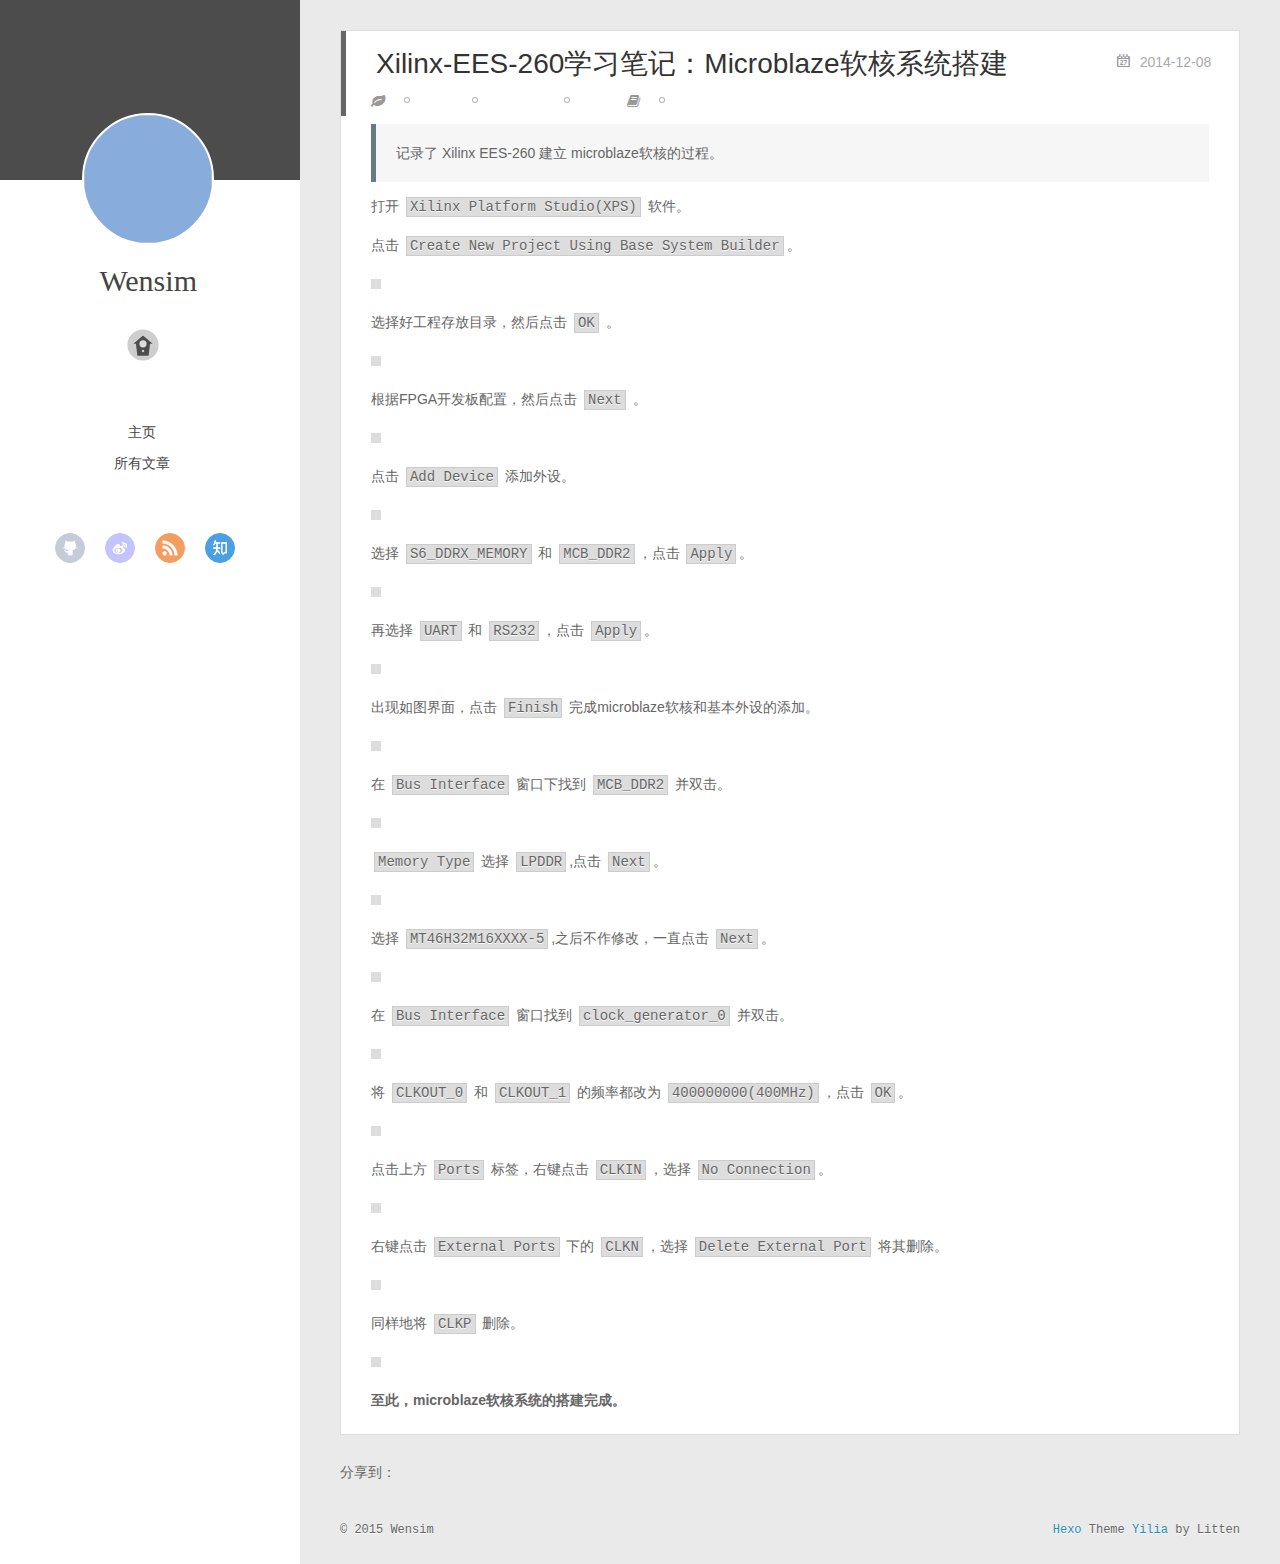
==== commit 00e0bce3: "Site updated: 2015-03-11 18:53:11" ====
--- a/2014/12/08/Xilinx-EES-260：Microblaze软核系统搭建/index.html
+++ b/2014/12/08/Xilinx-EES-260：Microblaze软核系统搭建/index.html
@@ -258,7 +258,8 @@
 <p>记录了 Xilinx EES-260 建立 microblaze软核的过程。</p>
 </blockquote>
 <p>打开 <code>Xilinx Platform Studio(XPS)</code> 软件。</p>
-<p>点击 <code>Create New Project Using Base System Builder</code>。<a id="more"></a><br><img src="http://wensim.qiniudn.com/microblaze_setup_1.png" alt=""></p>
+<p>点击 <code>Create New Project Using Base System Builder</code>。<a id="more"></a></p>
+<p><img src="http://wensim.qiniudn.com/microblaze_setup_1.png" alt=""></p>
 <p>选择好工程存放目录，然后点击 <code>OK</code> 。</p>
 <p><img src="http://wensim.qiniudn.com/microblaze_setup_2.png" alt=""></p>
 <p>根据FPGA开发板配置，然后点击 <code>Next</code> 。</p>
--- a/css/style.css
+++ b/css/style.css
@@ -917,6 +917,9 @@
   display: inline-block;
   margin-right: 10px;
 }
+.article-entry img {
+  border: 5px solid #ddd;
+}
 .article-entry h2 {
   margin-top: 10px;
   font-weight: bold;
